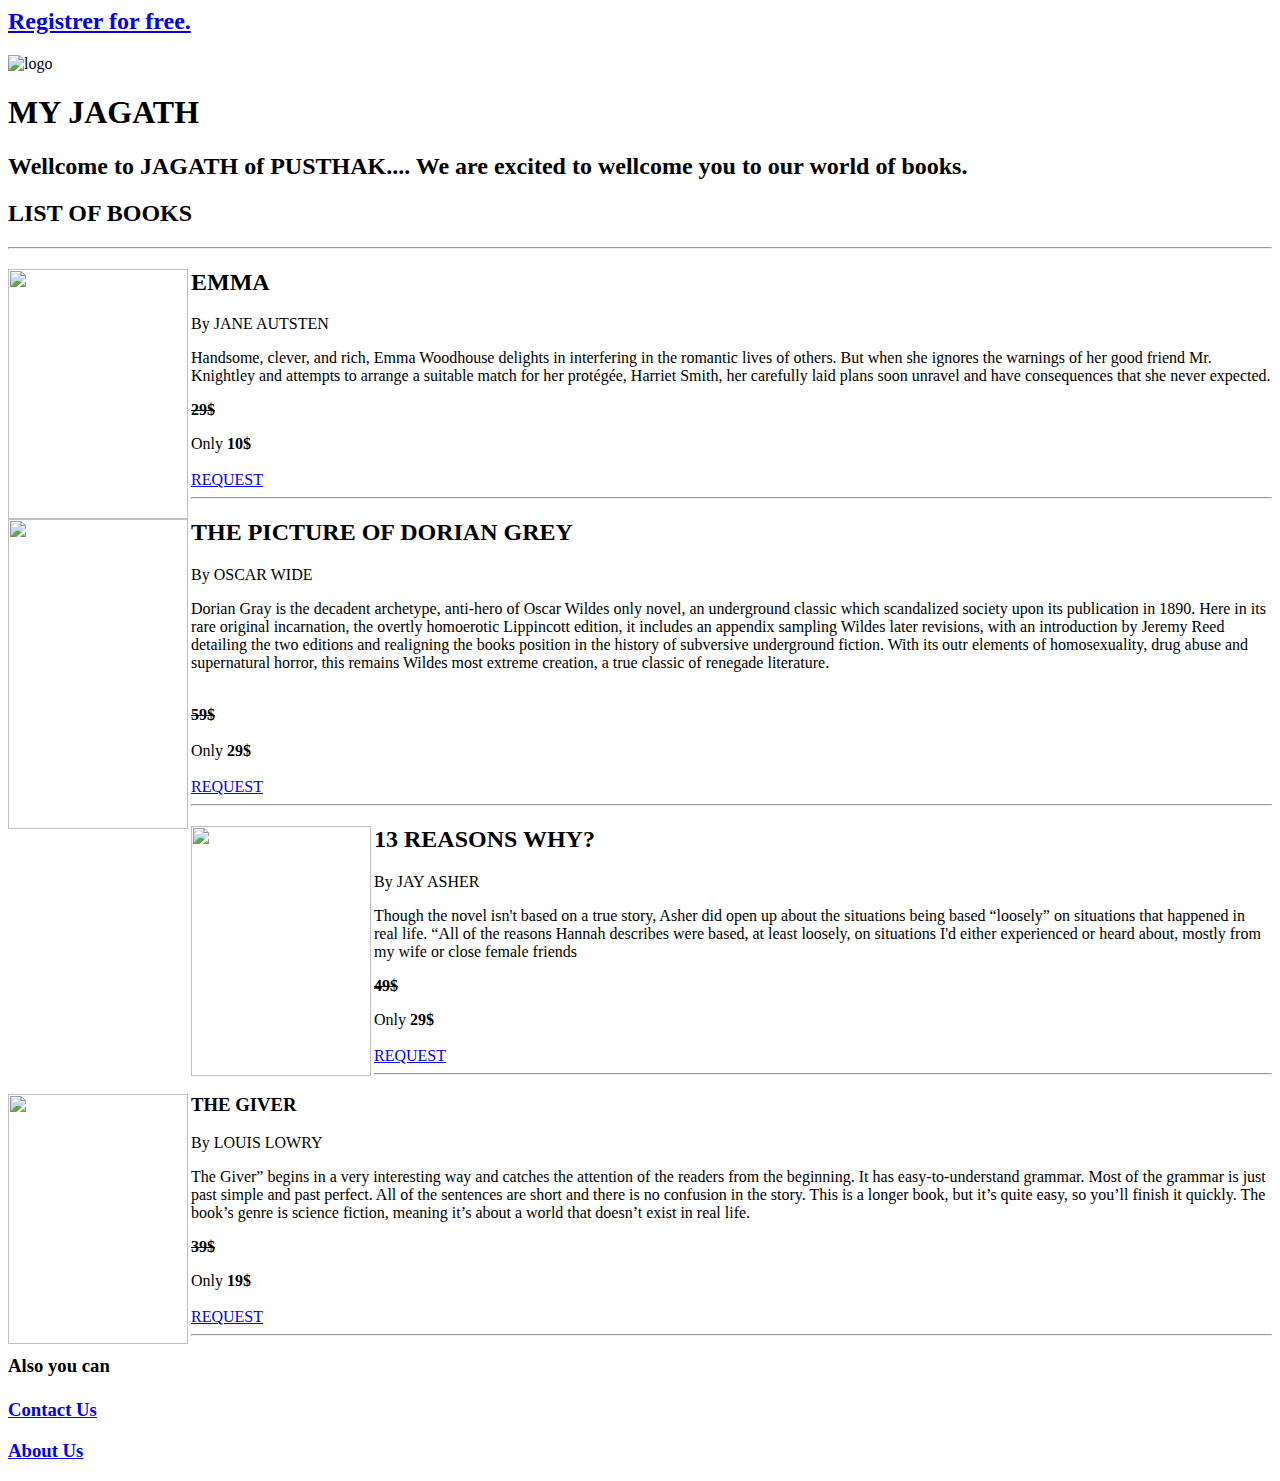
==== index.html @ 32559348 "add files via upload" ====
<html>
    <title>JAGATH OF PUSTHAK</title>
 
    <BODY> 
        <link rel="preconnect" href="https://fonts.googleapis.com">
        <link rel="preconnect" href="https://fonts.gstatic.com" crossorigin>
        <link href="https://fonts.googleapis.com/css2?family=Borel&family=Elsie+Swash+Caps&family=Emilys+Candy&family=Exo+2:wght@200&display=swap" rel="stylesheet">
        <link rel="stylesheet" href="C:\Users\admin\Desktop\visualstudio\web_devolepment\styles.css">
        
            <div class="hed">
                <div class="regt">
                    <h2><a  href="C:\Users\admin\Desktop\visualstudio\web_devolepment\register.html">Registrer for free.</a></i></h2>
                </div>
            
            </div>
       
        <div class="head">
            <img class="img" src="C:\Users\admin\Desktop\visualstudio\Untitled.png" alt="logo"  align="center">
            <H1 class="title"> MY JAGATH</H1>
            <h2 class="head-dics">
                Wellcome to JAGATH of PUSTHAK....
                We are excited to wellcome you to our world of books.<br>
               
             </h2>       
       
        
        
            <div class="list">
                <h2>LIST OF BOOKS</h2>
            </div>
            <hr>
        
        </div>
        <div class="emma">
            <img class="ema-img" src="C:\Users\admin\Desktop\visualstudio\web_devolepment\emma.jpg" align="left" width="180" height="250">
            <h2>
                
                    EMMA
                
            </h2>
            <P
            >By JANE AUTSTEN
            </P>
            <P>Handsome, clever, and rich, Emma Woodhouse delights in interfering in the romantic lives of others. But when she ignores the warnings of her good friend Mr. Knightley and attempts to arrange a suitable match for her protégée, Harriet Smith, her carefully laid plans soon unravel and have consequences that she never expected.</P>
            <p><b><s>29$</s></b></p>
            Only <b>10$</b><br><BR>
           
                
                    <a class="btn" href="C:\Users\admin\Desktop\visualstudio\web_devolepment\request.html"> REQUEST</a>
              
        </div><hr>
        <div class="dorian">
            <img class="dor-img" src="C:\Users\admin\Desktop\visualstudio\web_devolepment\dorian grey.jpg" width="180" height="310" ALIGN="left">
            <h2>THE PICTURE OF DORIAN GREY</h2>
            <p>By OSCAR WIDE</p>
            <p>Dorian Gray is the decadent archetype, anti-hero of Oscar Wildes only novel, an underground classic which scandalized society upon its publication in 1890. Here in its rare original incarnation, the overtly homoerotic Lippincott edition, it includes an appendix sampling Wildes later revisions, with an introduction by Jeremy Reed detailing the two editions and realigning the books position in the history of subversive underground fiction. With its outr elements of homosexuality, drug abuse and supernatural horror, this remains Wildes most extreme creation, a true classic of renegade literature.<BR><BR>
            </p><b><s>59$</s></b><BR><BR>
            Only <b>29$</b><BR><BR>
           
              
                    <a class="btn" href="C:\Users\admin\Desktop\visualstudio\web_devolepment\request.html"> REQUEST</a>
               
            
        </div><hr>
        <div class="why">
            <img class="y-img" src="C:\Users\admin\Desktop\visualstudio\web_devolepment\13 reasons.jpg" width="180" height="250" ALIGN="left">
            <H2>13 REASONS WHY?</H2>
            <P>By JAY ASHER</P>
            <p>Though the novel isn't based on a true story, Asher did open up about the situations being based “loosely” on situations that happened in real life. “All of the reasons Hannah describes were based, at least loosely, on situations I'd either experienced or heard about, mostly from my wife or close female friends</p>
            <p><b><s>49$</s></b></p>
            Only <b>29$</b><br><BR>
           
                
                    <a class="btn" href="C:\Users\admin\Desktop\visualstudio\web_devolepment\request.html"> REQUEST</a>
                
        </div><hr>
        <div class="giver">
                <img class="giv-img" src="C:\Users\admin\Desktop\visualstudio\web_devolepment\giver.jpg" width="180" height="250" ALIGN="left">
                <H3>THE GIVER</H3>
                <P>By LOUIS LOWRY</P>
                <p>The Giver” begins in a very interesting way and catches the attention of the readers from the beginning. It has easy-to-understand grammar. Most of the grammar is just past simple and past perfect.

                    All of the sentences are short and there is no confusion in the story. This is a longer book, but it’s quite easy, so you’ll finish it quickly. The book’s genre is science fiction, meaning it’s about a world that doesn’t exist in real life.</p>
                <p><b><s>39$</s></b></p>
                Only <b>19$</b><br><BR>
               
                    
                        <a class="btn" href="C:\Users\admin\Desktop\visualstudio\web_devolepment\request.html"> REQUEST</a>
                    
        </div> <hr>
        
            
                    
    <footer class="footer">
       
        <h3 >
            Also you can<br><br><a class="cnt"   href="C:\Users\admin\Desktop\visualstudio\web_devolepment\contact us.html">Contact Us</a>
        </h3>
        <h3>
            <a class="cnt" href="C:\Users\admin\Desktop\visualstudio\web_devolepment\about.html">About Us</a>
        </h3>
    </footer>     
    </BODY>
</html>
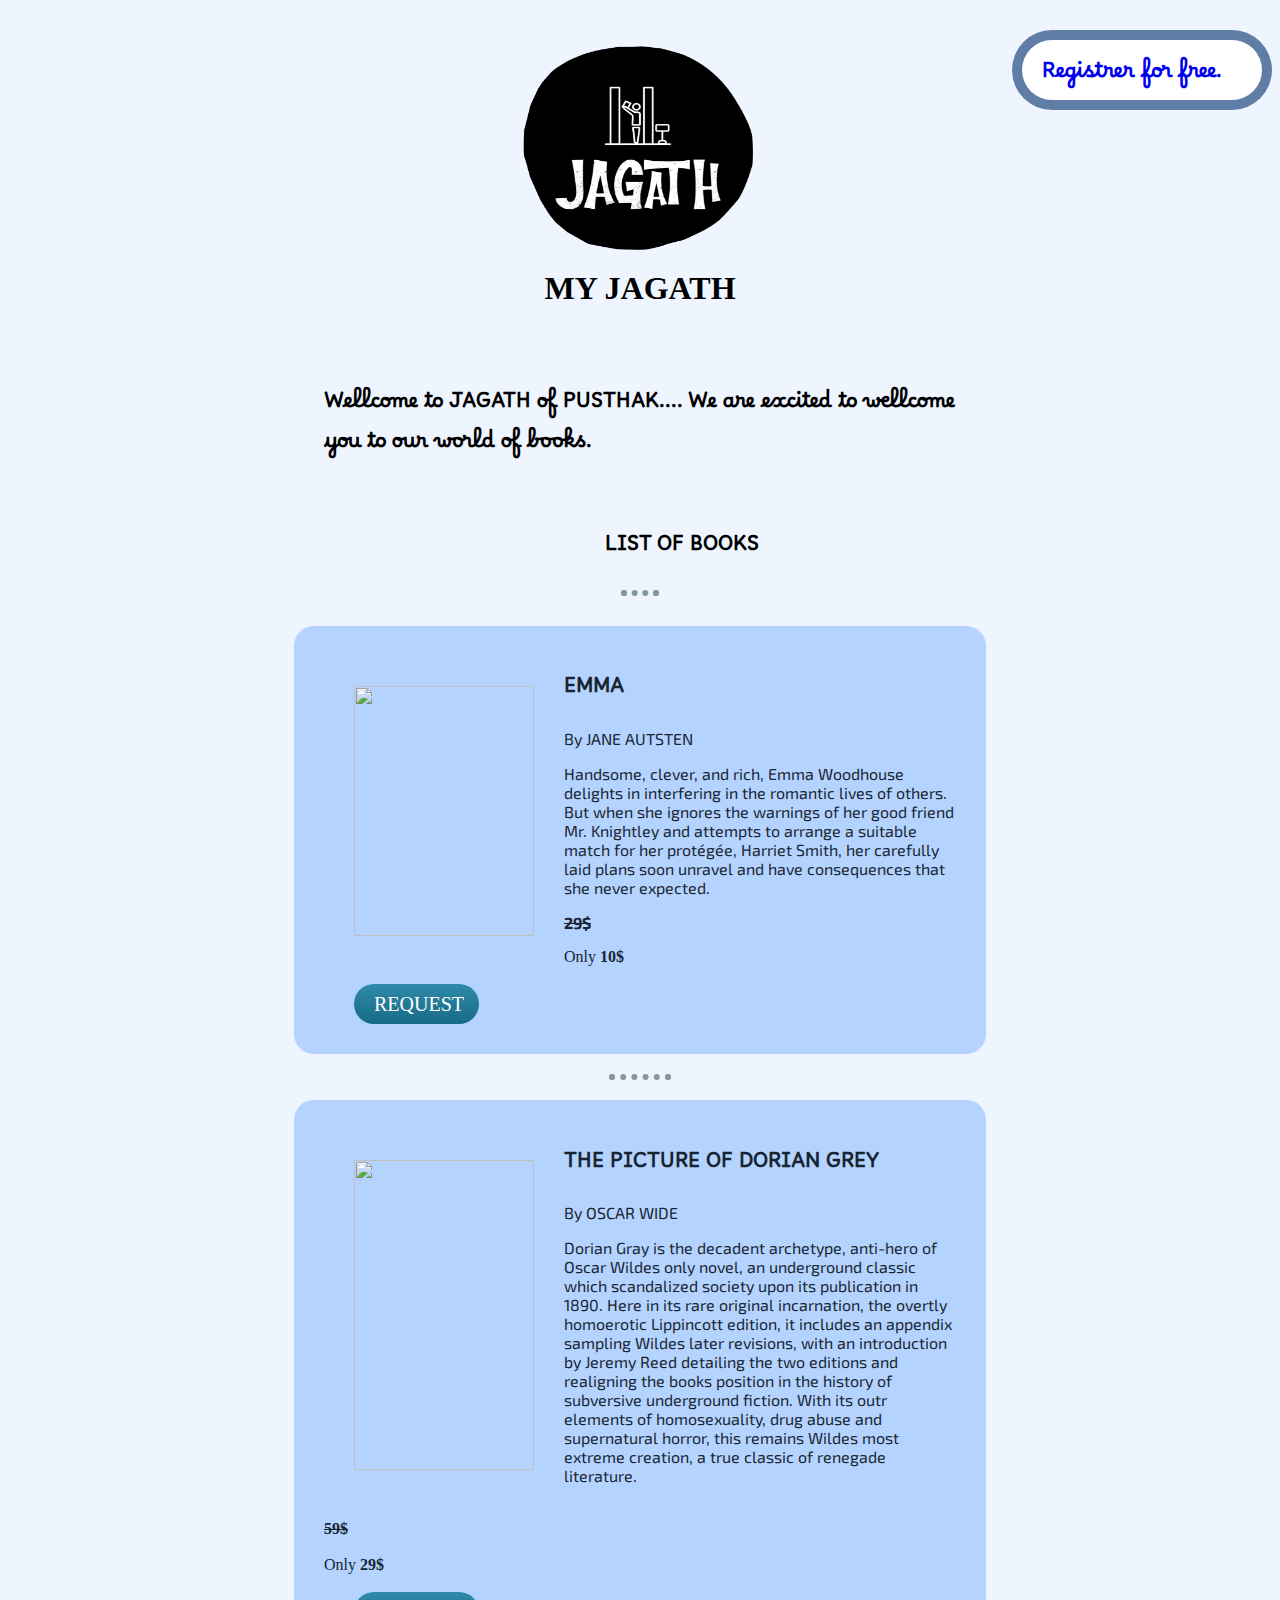
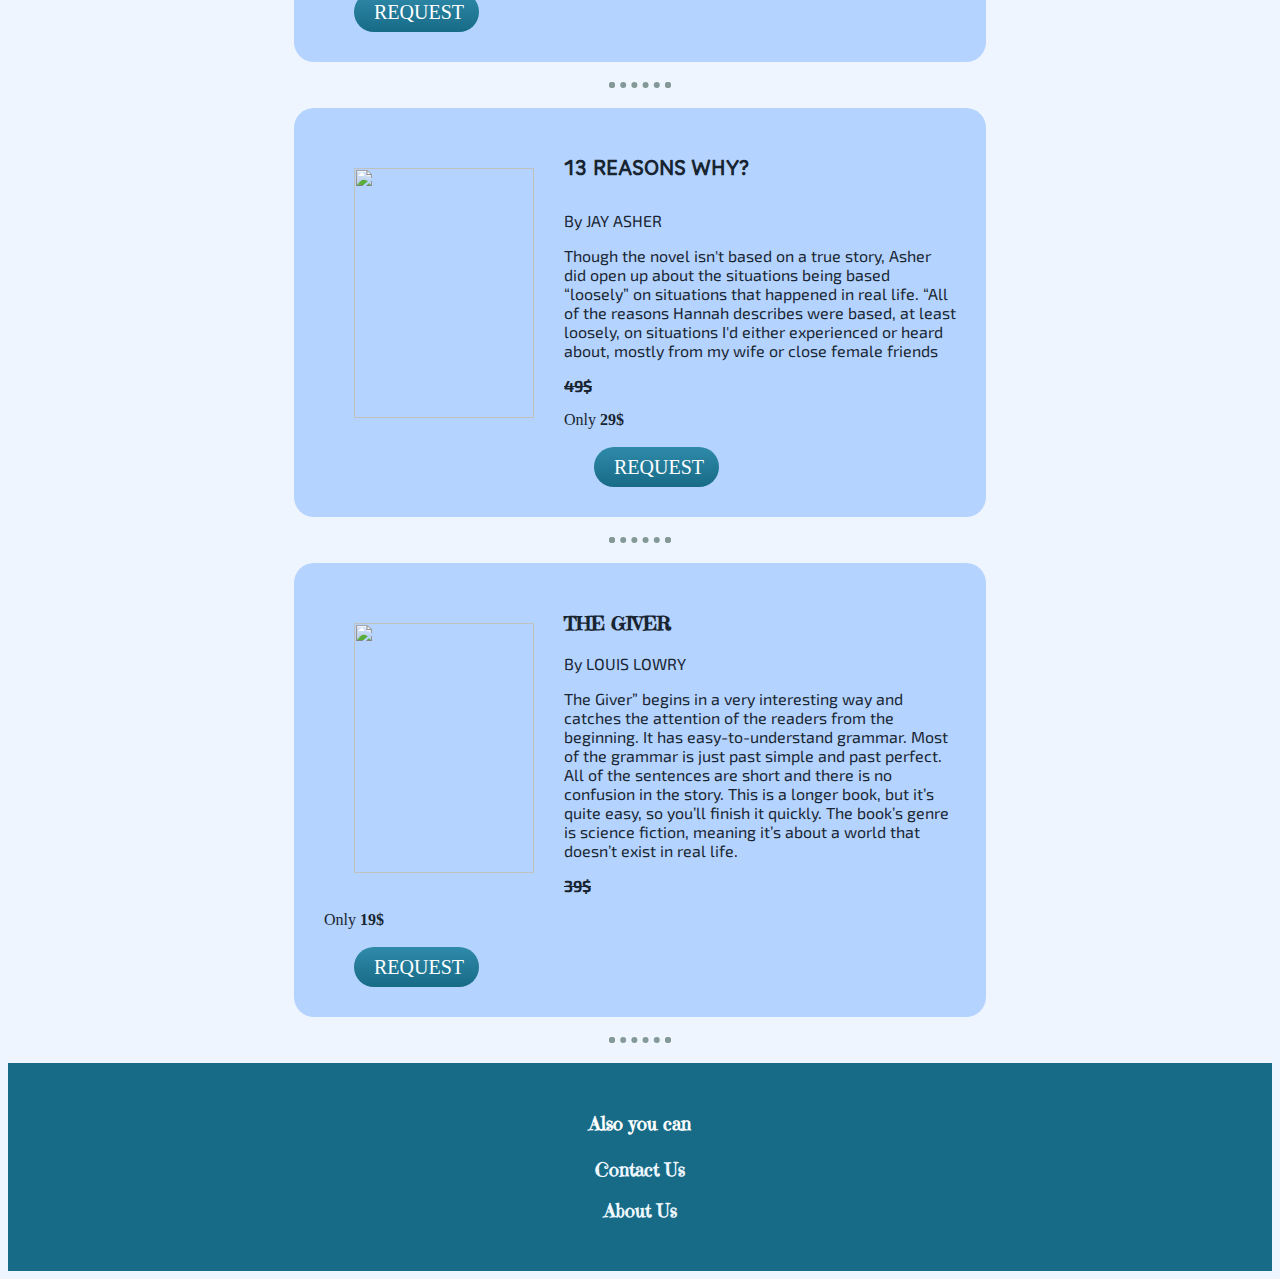
==== commit a26365a9: "Update index.html" ====
--- a/index.html
+++ b/index.html
@@ -5,17 +5,18 @@
         <link rel="preconnect" href="https://fonts.googleapis.com">
         <link rel="preconnect" href="https://fonts.gstatic.com" crossorigin>
         <link href="https://fonts.googleapis.com/css2?family=Borel&family=Elsie+Swash+Caps&family=Emilys+Candy&family=Exo+2:wght@200&display=swap" rel="stylesheet">
-        <link rel="stylesheet" href="C:\Users\admin\Desktop\visualstudio\web_devolepment\styles.css">
+        <link rel="stylesheet" href="
+            styles.css">
         
             <div class="hed">
                 <div class="regt">
-                    <h2><a  href="C:\Users\admin\Desktop\visualstudio\web_devolepment\register.html">Registrer for free.</a></i></h2>
+                    <h2><a  href="register.html">Registrer for free.</a></i></h2>
                 </div>
             
             </div>
        
         <div class="head">
-            <img class="img" src="C:\Users\admin\Desktop\visualstudio\Untitled.png" alt="logo"  align="center">
+            <img class="img" src="Untitled.png" alt="logo"  align="center">
             <H1 class="title"> MY JAGATH</H1>
             <h2 class="head-dics">
                 Wellcome to JAGATH of PUSTHAK....
@@ -32,7 +33,7 @@
         
         </div>
         <div class="emma">
-            <img class="ema-img" src="C:\Users\admin\Desktop\visualstudio\web_devolepment\emma.jpg" align="left" width="180" height="250">
+            <img class="ema-img" src="emma.jpg" align="left" width="180" height="250">
             <h2>
                 
                     EMMA
@@ -46,11 +47,11 @@
             Only <b>10$</b><br><BR>
            
                 
-                    <a class="btn" href="C:\Users\admin\Desktop\visualstudio\web_devolepment\request.html"> REQUEST</a>
+                    <a class="btn" href="request.html"> REQUEST</a>
               
         </div><hr>
         <div class="dorian">
-            <img class="dor-img" src="C:\Users\admin\Desktop\visualstudio\web_devolepment\dorian grey.jpg" width="180" height="310" ALIGN="left">
+            <img class="dor-img" src="dorian grey.jpg" width="180" height="310" ALIGN="left">
             <h2>THE PICTURE OF DORIAN GREY</h2>
             <p>By OSCAR WIDE</p>
             <p>Dorian Gray is the decadent archetype, anti-hero of Oscar Wildes only novel, an underground classic which scandalized society upon its publication in 1890. Here in its rare original incarnation, the overtly homoerotic Lippincott edition, it includes an appendix sampling Wildes later revisions, with an introduction by Jeremy Reed detailing the two editions and realigning the books position in the history of subversive underground fiction. With its outr elements of homosexuality, drug abuse and supernatural horror, this remains Wildes most extreme creation, a true classic of renegade literature.<BR><BR>
@@ -58,12 +59,12 @@
             Only <b>29$</b><BR><BR>
            
               
-                    <a class="btn" href="C:\Users\admin\Desktop\visualstudio\web_devolepment\request.html"> REQUEST</a>
+                    <a class="btn" href="request.html"> REQUEST</a>
                
             
         </div><hr>
         <div class="why">
-            <img class="y-img" src="C:\Users\admin\Desktop\visualstudio\web_devolepment\13 reasons.jpg" width="180" height="250" ALIGN="left">
+            <img class="y-img" src="13 reasons.jpg" width="180" height="250" ALIGN="left">
             <H2>13 REASONS WHY?</H2>
             <P>By JAY ASHER</P>
             <p>Though the novel isn't based on a true story, Asher did open up about the situations being based “loosely” on situations that happened in real life. “All of the reasons Hannah describes were based, at least loosely, on situations I'd either experienced or heard about, mostly from my wife or close female friends</p>
@@ -71,11 +72,11 @@
             Only <b>29$</b><br><BR>
            
                 
-                    <a class="btn" href="C:\Users\admin\Desktop\visualstudio\web_devolepment\request.html"> REQUEST</a>
+                    <a class="btn" href="request.html"> REQUEST</a>
                 
         </div><hr>
         <div class="giver">
-                <img class="giv-img" src="C:\Users\admin\Desktop\visualstudio\web_devolepment\giver.jpg" width="180" height="250" ALIGN="left">
+                <img class="giv-img" src="giver.jpg" width="180" height="250" ALIGN="left">
                 <H3>THE GIVER</H3>
                 <P>By LOUIS LOWRY</P>
                 <p>The Giver” begins in a very interesting way and catches the attention of the readers from the beginning. It has easy-to-understand grammar. Most of the grammar is just past simple and past perfect.
@@ -85,7 +86,7 @@
                 Only <b>19$</b><br><BR>
                
                     
-                        <a class="btn" href="C:\Users\admin\Desktop\visualstudio\web_devolepment\request.html"> REQUEST</a>
+                        <a class="btn" href="request.html"> REQUEST</a>
                     
         </div> <hr>
         
@@ -94,10 +95,10 @@
     <footer class="footer">
        
         <h3 >
-            Also you can<br><br><a class="cnt"   href="C:\Users\admin\Desktop\visualstudio\web_devolepment\contact us.html">Contact Us</a>
+            Also you can<br><br><a class="cnt"   href="contact us.html">Contact Us</a>
         </h3>
         <h3>
-            <a class="cnt" href="C:\Users\admin\Desktop\visualstudio\web_devolepment\about.html">About Us</a>
+            <a class="cnt" href="about.html">About Us</a>
         </h3>
     </footer>     
     </BODY>
--- a/styles.css
+++ b/styles.css
@@ -0,0 +1,247 @@
+body 
+{
+    background-color:#EEF5FF;
+}
+
+hr
+{
+    border: dotted #849898 6PX;
+    border-bottom: none;
+    width: 4%;
+    margin: 20px auto 20px auto;
+}
+}
+h1
+{
+
+   font-family: 'Elsie Swash Caps', serif;
+    font-size: 40px;
+    padding-left: 0;
+   
+}
+.hed3
+{
+    background-color: #176B87;
+}
+.hed
+{
+    padding-left: 90%;
+    margin-left: 85%;
+    padding-top: 20px;
+    margin: 0;
+    padding: 0;
+    border-radius: 40px;
+    width: 260px;
+    float:right;
+    background-color: #607da5;
+    height: 80px
+}   
+.regt
+{
+    background-color: #ffffff;
+    border-radius: 30px;
+    padding-right: 40px;
+    width: 200px;
+    height:60px;
+    float: right;
+    margin-top: 10px;
+    margin-left: 10px;
+    margin-right: 10px;
+    text-align: right;
+}
+.title
+{
+    height: 100px;
+    margin: 0 auto auto auto;
+    padding-bottom: 0;
+    text-align: center;
+    width: 50%;
+   
+}
+.head-dics
+{
+    text-align: left;
+}
+
+h2
+{
+     font-family: 'Borel', cursive;
+    font-size: 20px;
+}
+
+h3
+{
+    font-family: 'Emilys Candy', serif;
+}
+p
+{
+    text-decoration: double;
+    margin-left: 10px;
+    font-family: 'Exo 2', sans-serif;
+}
+
+div{
+    position: relative;
+    
+}
+    
+.img
+{
+   
+    width:250px; 
+    height:220px;
+    
+    margin: 0 auto 10px auto;
+    padding-bottom: 0;
+}
+.head
+{
+    padding-top:10px;
+    text-align: center;
+    width: 50%;
+    margin: 30px auto 30px auto;
+}
+
+.list
+{
+    padding-top: 30px;
+    width: 50%;
+    padding-left: 200px;
+    font-size: 40px;
+}
+.emma
+{
+    color: rgb(24, 37, 49);
+    width:50%;
+    background-color: #B4D3FF;
+    border-radius: 20px;
+    padding: 30px;
+    margin: 10px auto 10px auto;
+}
+.dorian
+{
+    color: rgb(24, 37, 49);
+    width: 50%;
+    background-color: #B4D3FF;
+    border-radius: 20px;
+    padding: 30px;
+    margin: 10px auto 10px auto;
+}
+
+.why
+{
+    color: rgb(24, 37, 49);
+    width: 50%;
+    background-color: #B4D3FF;
+    border-radius: 20px;
+    padding: 30px;
+    margin: 10px auto 10px auto;
+}
+
+.giver
+{
+    color: rgb(24, 37, 49);
+    width: 50%;
+    background-color: #B4D3FF;
+    border-radius: 20px;
+    padding: 30px;
+    margin: 10px auto 10px auto;
+}
+.ema-img
+{
+  
+    margin: 0;
+    padding: 30px 30px;
+}
+
+.dor-img
+{
+    
+    margin: 0;
+    padding: 30px 30px;
+}
+
+.y-img
+{
+    margin: 0;
+    padding: 30px 30px;
+}
+
+.giv-img
+{
+   
+    margin: 0;
+    padding: 30px 30px;
+}
+
+a
+{
+    text-align: center;
+    text-decoration: none;
+}
+
+.rqst
+{
+    margin-left: 10px;
+}
+
+.btn {
+    margin-left: 30px;
+    background: #2F8AA9;
+    background-image: -webkit-linear-gradient(top, #2F8AA9, #176B87);
+    background-image: -moz-linear-gradient(top, #2F8AA9, #176B87);
+    background-image: -ms-linear-gradient(top, #2F8AA9, #176B87);
+    background-image: -o-linear-gradient(top, #2F8AA9, #176B87);
+    background-image: -webkit-gradient(to bottom, #2F8AA9, #176B87);
+    -webkit-border-radius: 20px;
+    -moz-border-radius: 20px;
+    border-radius: 20px;
+    height: 0;
+    line-height: 0;
+    color: #FFFFFF;
+    font-family: Times New Roman;
+    width: 85px;
+    font-size: 20px;
+    font-weight: 80;
+    padding: 20px;
+    
+    text-decoration: none;
+    display: inline-block;
+    cursor: pointer;
+    text-align: center;
+ }
+ 
+ .btn:hover {
+    border: solid #176B87 1px;
+    background: #176B87;
+    background-image: -webkit-linear-gradient(top, #176B87, #18A0CE);
+    background-image: -moz-linear-gradient(top, #176B87, #18A0CE);
+    background-image: -ms-linear-gradient(top, #176B87, #18A0CE);
+    background-image: -o-linear-gradient(top, #176B87, #18A0CE);
+    background-image: -webkit-gradient(to bottom, #176B87, #18A0CE);
+    -webkit-border-radius: 20px;
+    -moz-border-radius: 20px;
+    border-radius: 20px;
+    text-decoration: none;
+ }
+
+ .footer
+ {
+    color: #FFFFFF;
+    padding-top: 30px;
+    padding-bottom: 30px;
+    margin: 0;
+    background-color: #176B87;
+    text-align: center;
+ }
+
+ .cnt
+ {
+    
+    color: aliceblue;
+ }
+
+ /*00000000000000000000000000000000000000000000000000000000000000000000000000000000000000000000
+ 00000000000000000   this is the css code of other files  0000000000000000000000000000000000000
+ 00000000000000000000000000000000000000000000000000000000000000000000000000000000000000000000*/
+
